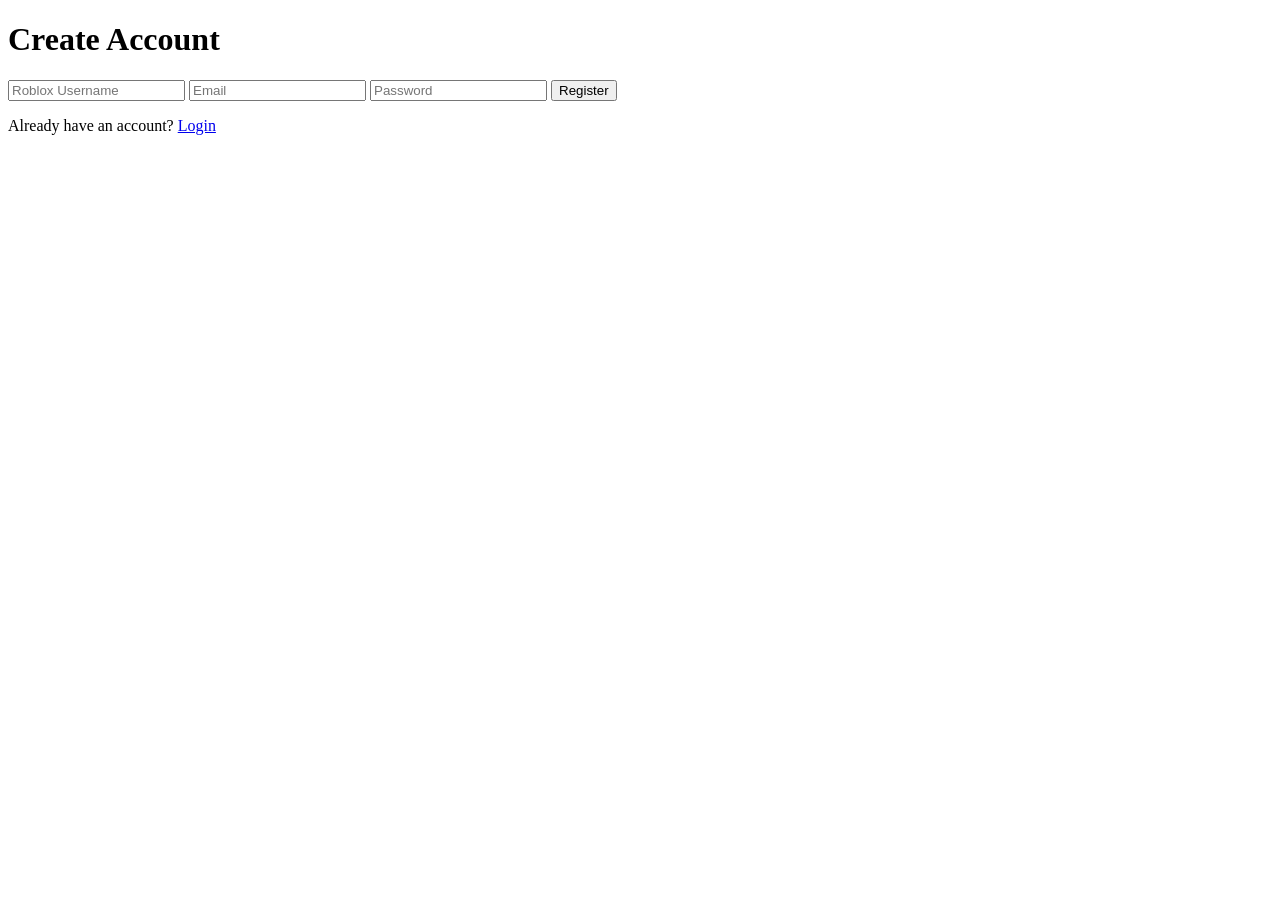
==== register.html @ aceca9e8 "Add files via upload" ====
<!DOCTYPE html>
<html>

<head>

<title>Register - Roblox Creator Hub</title>

<link rel="stylesheet" href="css/style.css">

<meta name="viewport" content="width=device-width, initial-scale=1.0">

</head>


<body>


<div class="login-container">


<h1>Create Account</h1>


<div id="error"></div>


<input id="username" placeholder="Roblox Username">


<input id="email" type="email" placeholder="Email">


<input id="password" type="password" placeholder="Password">


<button id="registerBtn">
Register
</button>



<p>
Already have an account?

<a href="login.html">
Login
</a>

</p>


</div>



<script type="module" src="js/auth.js"></script>


</body>

</html>
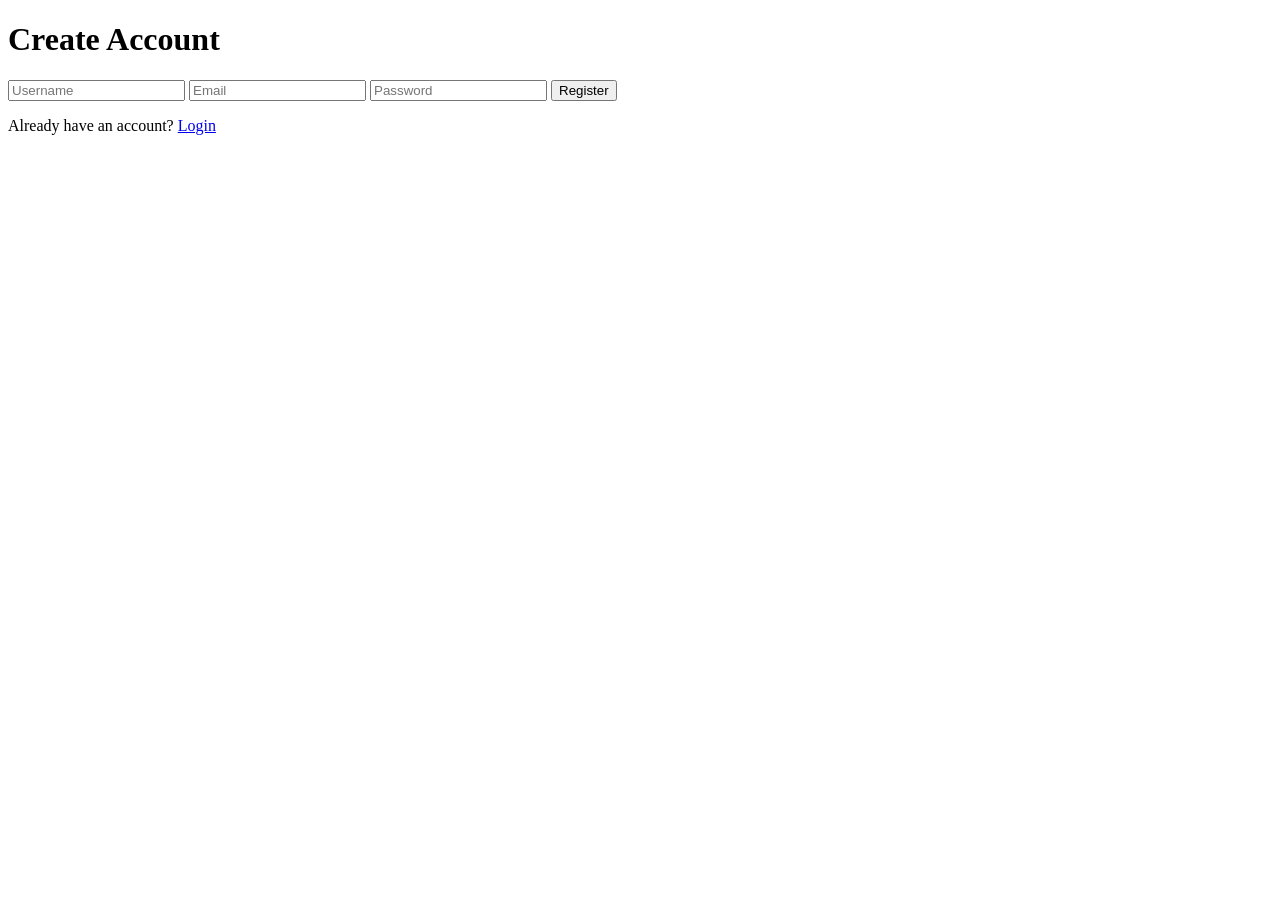
==== commit 22d1f095: "Refactor register.html to streamline account creation Removed redundant username input and adjusted " ====
--- a/register.html
+++ b/register.html
@@ -21,10 +21,7 @@
 <h1>Create Account</h1>
 
 
-<div id="error"></div>
-
-
-<input id="username" placeholder="Roblox Username">
+<input id="username" placeholder="Username">
 
 
 <input id="email" type="email" placeholder="Email">
@@ -38,19 +35,15 @@
 </button>
 
 
-
 <p>
 Already have an account?
-
 <a href="login.html">
 Login
 </a>
-
 </p>
 
 
 </div>
-
 
 
 <script type="module" src="js/auth.js"></script>
@@ -58,4 +51,4 @@
 
 </body>
 
-</html>+</html>
